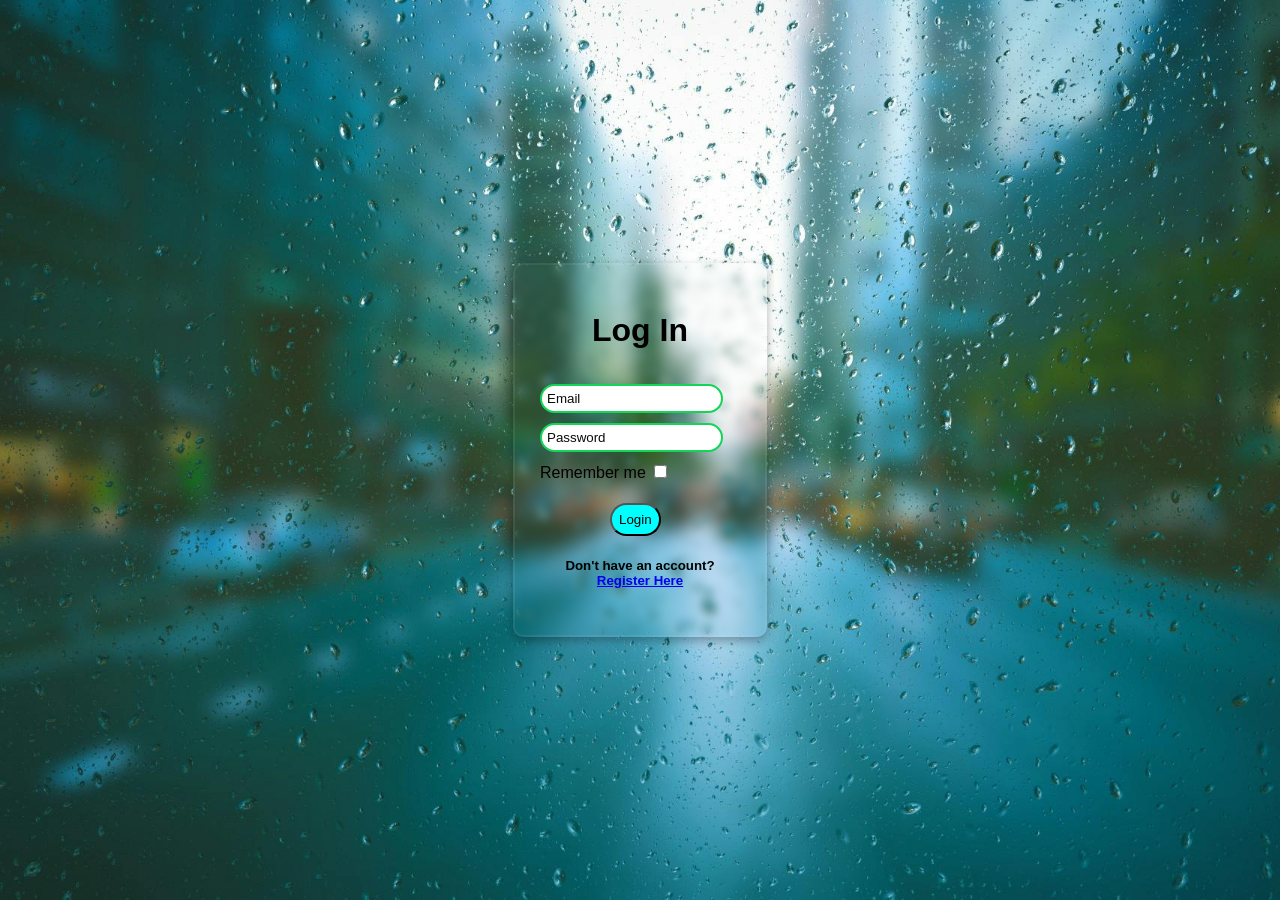
==== index.html @ 9cf4eece "Rename login.html to index.html" ====
<!DOCTYPE html>
<html lang="en">
<head>
    <meta charset="UTF-8">
    <meta name="viewport" content="width=device-width, initial-scale=1.0">
    <title>Login Page</title>
    <link rel="stylesheet" href="style1.css">
</head>
<body>
    <div class="card">
    <h1>Log In</h1>
    <form>
        <input type="email" name="" id="" placeholder="Email">
        <input type="password" name="password" id="pass" placeholder="Password">
        Remember me <input type="checkbox" name="" id="cbox">
        <button type="submit">Login</button>
        <h5>Don't have an account?<a href="signup.html" target="_blank">Register Here</a></h5>
    </form>
    </div>
</body>
</html>
---- style1.css ----
h1{

    margin-bottom: 35px;
    text-align: center;
    font-family: Arial, Helvetica, sans-serif;
}

body{
    background-image: url(Images/pexels-pixabay-531880.jpg);
    background-repeat: no-repeat;
    background-size: cover;
    margin: 0;
    padding: 0;
    height:100vh;
    display: flex;
    justify-content: center;
    align-items: center;
    font-family: Arial, Helvetica, sans-serif;
}
.card{
    background:transparent;
    backdrop-filter: blur(5px);
    border-radius: 10px;
    padding:25px;
    width: 200px;
    box-shadow: 0 4px 10px rgba(0, 0, 0, 0.3);
    border: 2px solid rgba(225, 255, 255, 0.076);

}
.card:hover {
    outline-color: rgba(39, 39, 40, 0.141);
    box-shadow: 0 6px 15px rgba(0, 0, 0, 0.4);
    transform: scale(1);
}
input{
    margin-bottom: 10px;
    padding:5px;
    border-radius: 25px;
    border: 2px solid rgb(20, 213, 87);
    font-family: Arial, Helvetica, sans-serif;
}
input::placeholder{
    color: rgb(11, 11, 11);
    font-family: Arial, Helvetica, sans-serif;
}

#cbox{
    margin-right: 40px;
    cursor:pointer;
    color: cornflowerblue;
}

button{
margin-left: 70px;
margin-top: 15px;
padding: 7px;
border-radius: 18px;
background-color: aqua;
cursor: pointer;
font-family: Arial, Helvetica, sans-serif;
}
button:hover{
    background-color: rgb(25, 227, 126);
}
h5{
    text-align: center;
    font-family: Arial, Helvetica, sans-serif;
}
a{
    text-align: center;
    font-family: Arial, Helvetica, sans-serif;
}
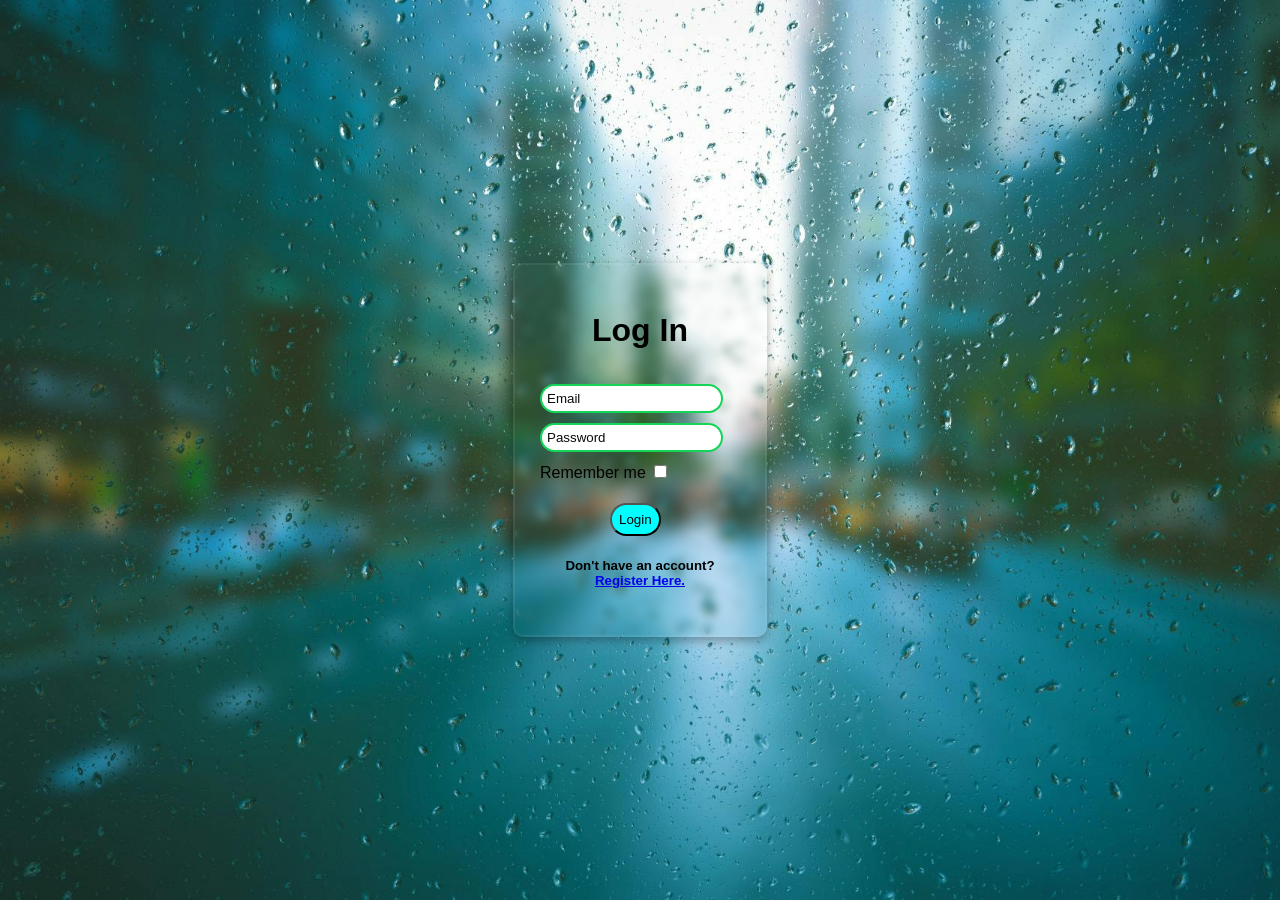
==== commit b6932a56: "name changed to index.html" ====
--- a/index.html
+++ b/index.html
@@ -14,8 +14,8 @@
         <input type="password" name="password" id="pass" placeholder="Password">
         Remember me <input type="checkbox" name="" id="cbox">
         <button type="submit">Login</button>
-        <h5>Don't have an account?<a href="signup.html" target="_blank">Register Here</a></h5>
+        <h5>Don't have an account?<a href="signup.html" target="_blank">Register Here.</a></h5>
     </form>
     </div>
 </body>
-</html>
+</html>
